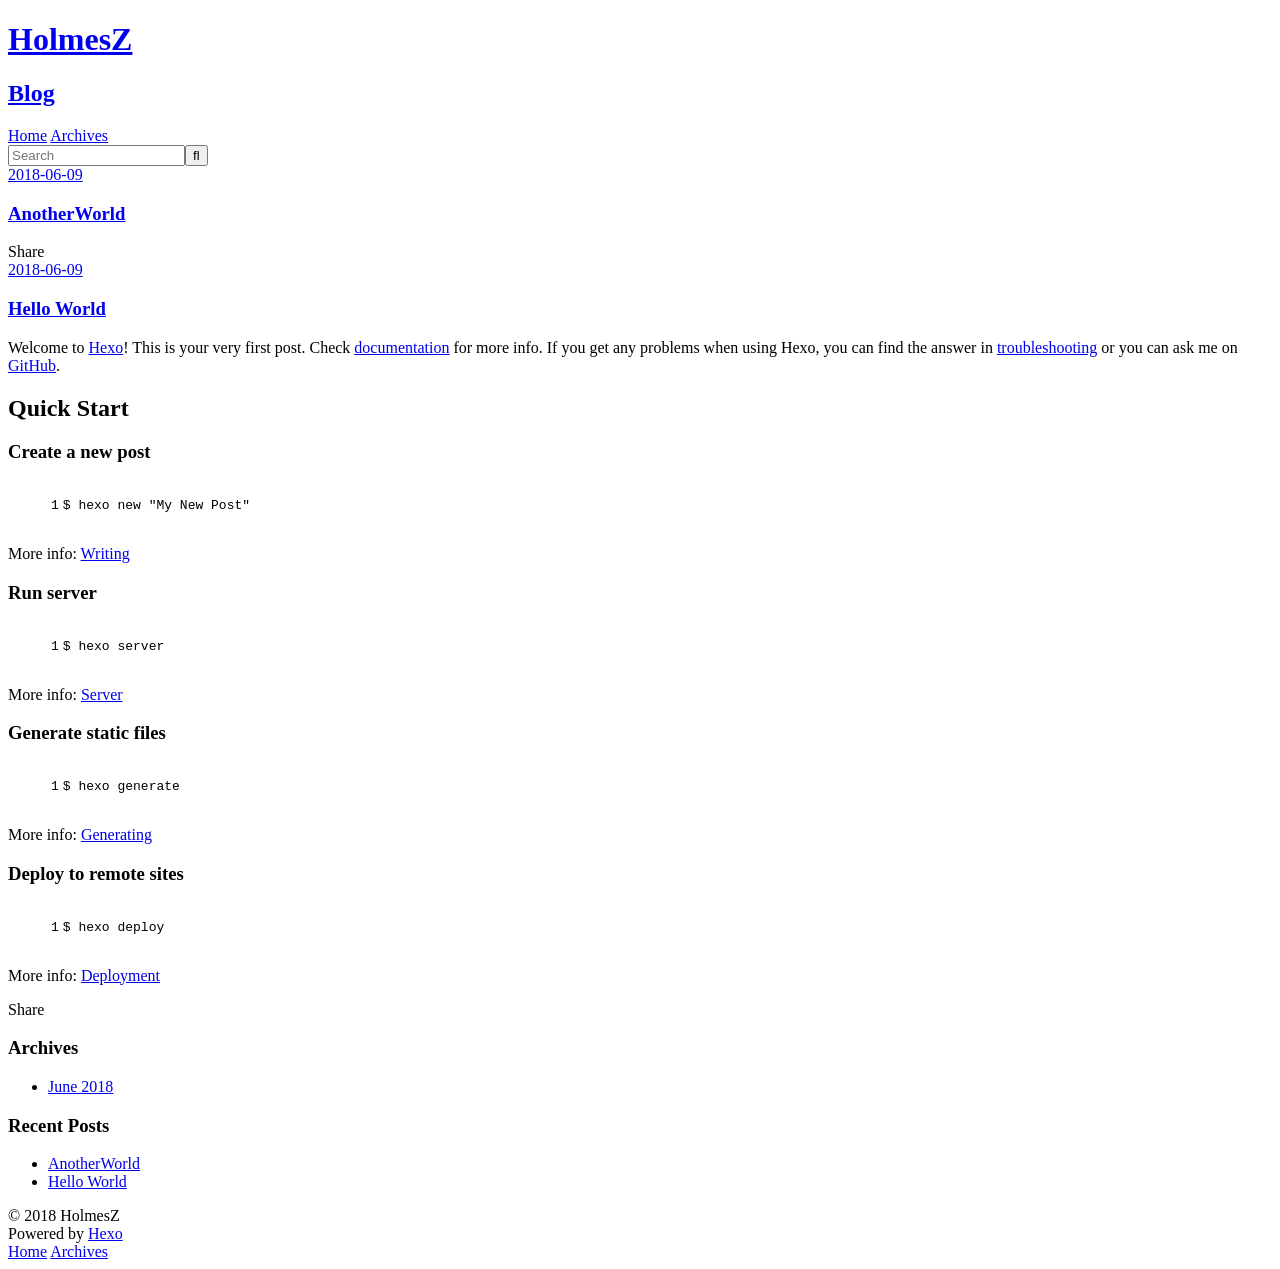
==== index.html @ ad9d9403 "Site updated: 2018-06-09 13:48:52" ====
<!DOCTYPE html>
<html>
<head>
  <meta charset="utf-8">
  

  
  <title>HolmesZ</title>
  <meta name="viewport" content="width=device-width, initial-scale=1, maximum-scale=1">
  <meta name="description" content="blog,computer,technology">
<meta property="og:type" content="website">
<meta property="og:title" content="HolmesZ">
<meta property="og:url" content="http://holmeszblog.com/index.html">
<meta property="og:site_name" content="HolmesZ">
<meta property="og:description" content="blog,computer,technology">
<meta property="og:locale" content="Asia/Shanghai">
<meta name="twitter:card" content="summary">
<meta name="twitter:title" content="HolmesZ">
<meta name="twitter:description" content="blog,computer,technology">
  
    <link rel="alternate" href="/atom.xml" title="HolmesZ" type="application/atom+xml">
  
  
    <link rel="icon" href="/favicon.png">
  
  
    <link href="//fonts.googleapis.com/css?family=Source+Code+Pro" rel="stylesheet" type="text/css">
  
  <link rel="stylesheet" href="/css/style.css">
</head>

<body>
  <div id="container">
    <div id="wrap">
      <header id="header">
  <div id="banner"></div>
  <div id="header-outer" class="outer">
    <div id="header-title" class="inner">
      <h1 id="logo-wrap">
        <a href="/" id="logo">HolmesZ</a>
      </h1>
      
        <h2 id="subtitle-wrap">
          <a href="/" id="subtitle">Blog</a>
        </h2>
      
    </div>
    <div id="header-inner" class="inner">
      <nav id="main-nav">
        <a id="main-nav-toggle" class="nav-icon"></a>
        
          <a class="main-nav-link" href="/">Home</a>
        
          <a class="main-nav-link" href="/archives">Archives</a>
        
      </nav>
      <nav id="sub-nav">
        
          <a id="nav-rss-link" class="nav-icon" href="/atom.xml" title="RSS Feed"></a>
        
        <a id="nav-search-btn" class="nav-icon" title="Search"></a>
      </nav>
      <div id="search-form-wrap">
        <form action="//google.com/search" method="get" accept-charset="UTF-8" class="search-form"><input type="search" name="q" class="search-form-input" placeholder="Search"><button type="submit" class="search-form-submit">&#xF002;</button><input type="hidden" name="sitesearch" value="http://holmeszblog.com"></form>
      </div>
    </div>
  </div>
</header>
      <div class="outer">
        <section id="main">
  
    <article id="post-AnotherWorld" class="article article-type-post" itemscope itemprop="blogPost">
  <div class="article-meta">
    <a href="/2018/06/09/AnotherWorld/" class="article-date">
  <time datetime="2018-06-09T04:50:26.000Z" itemprop="datePublished">2018-06-09</time>
</a>
    
  </div>
  <div class="article-inner">
    
    
      <header class="article-header">
        
  
    <h1 itemprop="name">
      <a class="article-title" href="/2018/06/09/AnotherWorld/">AnotherWorld</a>
    </h1>
  

      </header>
    
    <div class="article-entry" itemprop="articleBody">
      
        
      
    </div>
    <footer class="article-footer">
      <a data-url="http://holmeszblog.com/2018/06/09/AnotherWorld/" data-id="cji6zbl6a0000ru987nfhax3u" class="article-share-link">Share</a>
      
      
    </footer>
  </div>
  
</article>


  
    <article id="post-hello-world" class="article article-type-post" itemscope itemprop="blogPost">
  <div class="article-meta">
    <a href="/2018/06/09/hello-world/" class="article-date">
  <time datetime="2018-06-09T04:37:34.032Z" itemprop="datePublished">2018-06-09</time>
</a>
    
  </div>
  <div class="article-inner">
    
    
      <header class="article-header">
        
  
    <h1 itemprop="name">
      <a class="article-title" href="/2018/06/09/hello-world/">Hello World</a>
    </h1>
  

      </header>
    
    <div class="article-entry" itemprop="articleBody">
      
        <p>Welcome to <a href="https://hexo.io/" target="_blank" rel="noopener">Hexo</a>! This is your very first post. Check <a href="https://hexo.io/docs/" target="_blank" rel="noopener">documentation</a> for more info. If you get any problems when using Hexo, you can find the answer in <a href="https://hexo.io/docs/troubleshooting.html" target="_blank" rel="noopener">troubleshooting</a> or you can ask me on <a href="https://github.com/hexojs/hexo/issues" target="_blank" rel="noopener">GitHub</a>.</p>
<h2 id="Quick-Start"><a href="#Quick-Start" class="headerlink" title="Quick Start"></a>Quick Start</h2><h3 id="Create-a-new-post"><a href="#Create-a-new-post" class="headerlink" title="Create a new post"></a>Create a new post</h3><figure class="highlight bash"><table><tr><td class="gutter"><pre><span class="line">1</span><br></pre></td><td class="code"><pre><span class="line">$ hexo new <span class="string">"My New Post"</span></span><br></pre></td></tr></table></figure>
<p>More info: <a href="https://hexo.io/docs/writing.html" target="_blank" rel="noopener">Writing</a></p>
<h3 id="Run-server"><a href="#Run-server" class="headerlink" title="Run server"></a>Run server</h3><figure class="highlight bash"><table><tr><td class="gutter"><pre><span class="line">1</span><br></pre></td><td class="code"><pre><span class="line">$ hexo server</span><br></pre></td></tr></table></figure>
<p>More info: <a href="https://hexo.io/docs/server.html" target="_blank" rel="noopener">Server</a></p>
<h3 id="Generate-static-files"><a href="#Generate-static-files" class="headerlink" title="Generate static files"></a>Generate static files</h3><figure class="highlight bash"><table><tr><td class="gutter"><pre><span class="line">1</span><br></pre></td><td class="code"><pre><span class="line">$ hexo generate</span><br></pre></td></tr></table></figure>
<p>More info: <a href="https://hexo.io/docs/generating.html" target="_blank" rel="noopener">Generating</a></p>
<h3 id="Deploy-to-remote-sites"><a href="#Deploy-to-remote-sites" class="headerlink" title="Deploy to remote sites"></a>Deploy to remote sites</h3><figure class="highlight bash"><table><tr><td class="gutter"><pre><span class="line">1</span><br></pre></td><td class="code"><pre><span class="line">$ hexo deploy</span><br></pre></td></tr></table></figure>
<p>More info: <a href="https://hexo.io/docs/deployment.html" target="_blank" rel="noopener">Deployment</a></p>

      
    </div>
    <footer class="article-footer">
      <a data-url="http://holmeszblog.com/2018/06/09/hello-world/" data-id="cji6zbl6i0001ru98o4lrmder" class="article-share-link">Share</a>
      
      
    </footer>
  </div>
  
</article>


  


</section>
        
          <aside id="sidebar">
  
    

  
    

  
    
  
    
  <div class="widget-wrap">
    <h3 class="widget-title">Archives</h3>
    <div class="widget">
      <ul class="archive-list"><li class="archive-list-item"><a class="archive-list-link" href="/archives/2018/06/">June 2018</a></li></ul>
    </div>
  </div>


  
    
  <div class="widget-wrap">
    <h3 class="widget-title">Recent Posts</h3>
    <div class="widget">
      <ul>
        
          <li>
            <a href="/2018/06/09/AnotherWorld/">AnotherWorld</a>
          </li>
        
          <li>
            <a href="/2018/06/09/hello-world/">Hello World</a>
          </li>
        
      </ul>
    </div>
  </div>

  
</aside>
        
      </div>
      <footer id="footer">
  
  <div class="outer">
    <div id="footer-info" class="inner">
      &copy; 2018 HolmesZ<br>
      Powered by <a href="http://hexo.io/" target="_blank">Hexo</a>
    </div>
  </div>
</footer>
    </div>
    <nav id="mobile-nav">
  
    <a href="/" class="mobile-nav-link">Home</a>
  
    <a href="/archives" class="mobile-nav-link">Archives</a>
  
</nav>
    

<script src="//ajax.googleapis.com/ajax/libs/jquery/2.0.3/jquery.min.js"></script>


  <link rel="stylesheet" href="/fancybox/jquery.fancybox.css">
  <script src="/fancybox/jquery.fancybox.pack.js"></script>


<script src="/js/script.js"></script>



  </div>
</body>
</html>
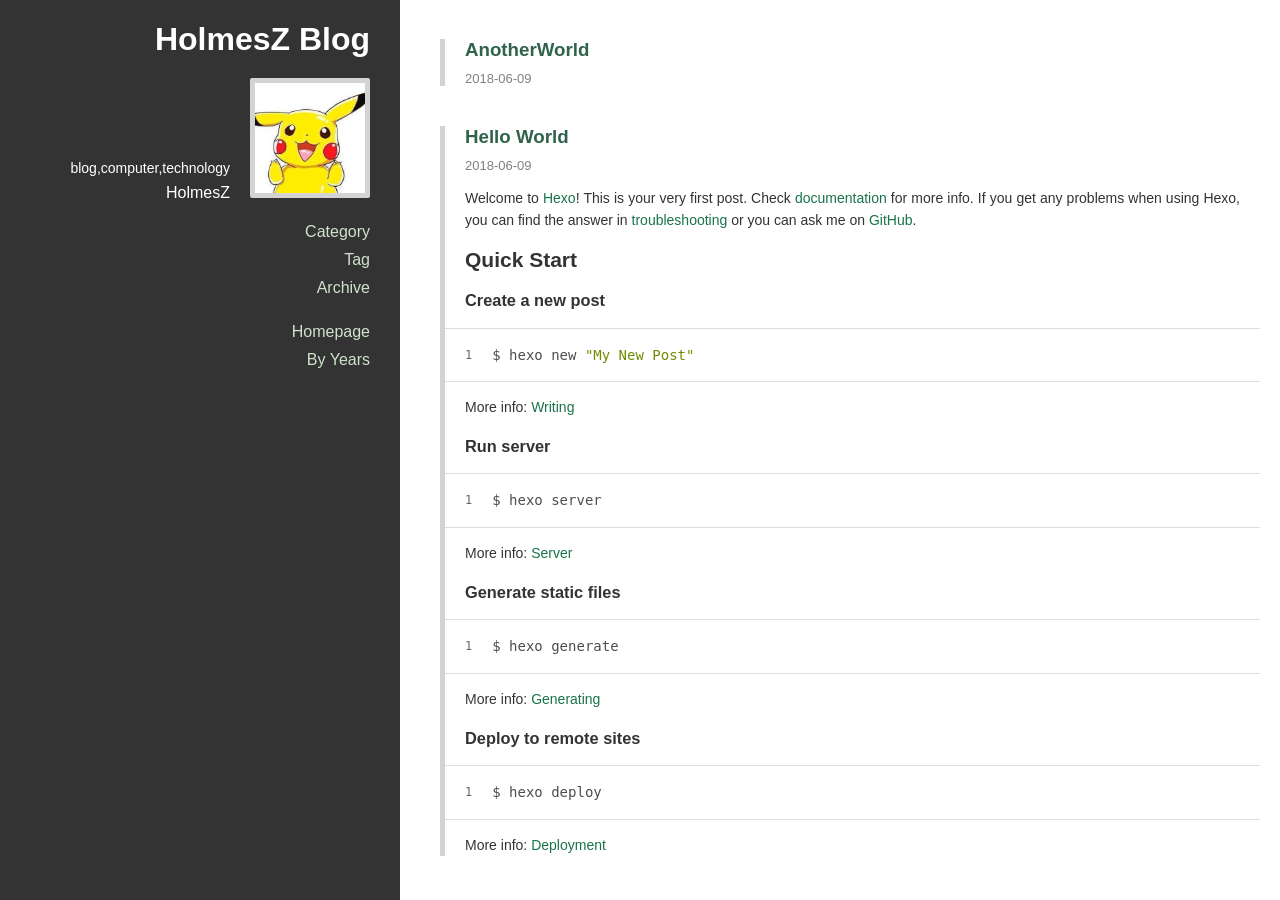
==== commit fe479525: "Site updated: 2018-06-13 00:06:04" ====
--- a/index.html
+++ b/index.html
@@ -2,132 +2,195 @@
 <html>
 <head>
   <meta charset="utf-8">
-  
-
-  
-  <title>HolmesZ</title>
-  <meta name="viewport" content="width=device-width, initial-scale=1, maximum-scale=1">
-  <meta name="description" content="blog,computer,technology">
+<meta name="viewport" content="width=device-width, initial-scale=1, maximum-scale=1">
+
+
+
+<title>
+  
+    HolmesZ Blog
+  
+</title>
+
+<meta name="description" content="blog,computer,technology">
 <meta property="og:type" content="website">
-<meta property="og:title" content="HolmesZ">
+<meta property="og:title" content="HolmesZ Blog">
 <meta property="og:url" content="http://holmeszblog.com/index.html">
-<meta property="og:site_name" content="HolmesZ">
+<meta property="og:site_name" content="HolmesZ Blog">
 <meta property="og:description" content="blog,computer,technology">
-<meta property="og:locale" content="Asia/Shanghai">
+<meta property="og:locale" content="zh">
 <meta name="twitter:card" content="summary">
-<meta name="twitter:title" content="HolmesZ">
+<meta name="twitter:title" content="HolmesZ Blog">
 <meta name="twitter:description" content="blog,computer,technology">
-  
-    <link rel="alternate" href="/atom.xml" title="HolmesZ" type="application/atom+xml">
-  
-  
-    <link rel="icon" href="/favicon.png">
-  
-  
-    <link href="//fonts.googleapis.com/css?family=Source+Code+Pro" rel="stylesheet" type="text/css">
-  
-  <link rel="stylesheet" href="/css/style.css">
+
+
+  <link rel="alternative" href="/atom.xml" title="HolmesZ Blog" type="application/atom+xml">
+
+
+
+  <link rel="icon" href="/favicon.png">
+
+
+<link rel="stylesheet" href="/perfect-scrollbar/css/perfect-scrollbar.min.css">
+<link rel="stylesheet" href="/styles/main.css">
+
+
+
+
+
+
 </head>
-
-<body>
-  <div id="container">
-    <div id="wrap">
-      <header id="header">
-  <div id="banner"></div>
-  <div id="header-outer" class="outer">
-    <div id="header-title" class="inner">
-      <h1 id="logo-wrap">
-        <a href="/" id="logo">HolmesZ</a>
-      </h1>
-      
-        <h2 id="subtitle-wrap">
-          <a href="/" id="subtitle">Blog</a>
-        </h2>
-      
-    </div>
-    <div id="header-inner" class="inner">
-      <nav id="main-nav">
-        <a id="main-nav-toggle" class="nav-icon"></a>
-        
-          <a class="main-nav-link" href="/">Home</a>
-        
-          <a class="main-nav-link" href="/archives">Archives</a>
-        
-      </nav>
-      <nav id="sub-nav">
-        
-          <a id="nav-rss-link" class="nav-icon" href="/atom.xml" title="RSS Feed"></a>
-        
-        <a id="nav-search-btn" class="nav-icon" title="Search"></a>
-      </nav>
-      <div id="search-form-wrap">
-        <form action="//google.com/search" method="get" accept-charset="UTF-8" class="search-form"><input type="search" name="q" class="search-form-input" placeholder="Search"><button type="submit" class="search-form-submit">&#xF002;</button><input type="hidden" name="sitesearch" value="http://holmeszblog.com"></form>
-      </div>
+<body
+  
+  >
+  <div class="mobile-header">
+  <button class="sidebar-toggle" type="button">
+    <span class="icon-bar"></span>
+    <span class="icon-bar"></span>
+    <span class="icon-bar"></span>
+  </button>
+  <a class="title" href="/">HolmesZ Blog</a>
+</div>
+
+  <div class="main-container">
+    <div class="sidebar">
+  <div class="header">
+    <h1 class="title"><a href="/">HolmesZ Blog</a></h1>
+    
+    <div class="info">
+      <div class="content">
+        
+          <div class="description">blog,computer,technology</div>
+        
+        
+          <div class="author">HolmesZ</div>
+        
+      </div>
+      
+        <div class="avatar">
+          
+            <a href="/about.html"><img src="/avatar/皮卡丘.jpg"></a>
+          
+        </div>
+      
     </div>
   </div>
-</header>
-      <div class="outer">
-        <section id="main">
-  
-    <article id="post-AnotherWorld" class="article article-type-post" itemscope itemprop="blogPost">
-  <div class="article-meta">
-    <a href="/2018/06/09/AnotherWorld/" class="article-date">
-  <time datetime="2018-06-09T04:50:26.000Z" itemprop="datePublished">2018-06-09</time>
-</a>
+  <div class="body">
+    
+      
+        <ul class="nav">
+          
+            
+              <li class="category-list-container">
+                <a href="javascript:;">Category</a>
+                
+              </li>
+            
+          
+            
+              <li class="tag-list-container">
+                <a href="javascript:;">Tag</a>
+                
+              </li>
+            
+          
+            
+              <li class="archive-list-container">
+                <a href="javascript:;">Archive</a>
+                <ul class="archive-list"><li class="archive-list-item"><a class="archive-list-link" href="/archives/2018/">2018</a><span class="archive-list-count">2</span></li></ul>
+              </li>
+            
+          
+        </ul>
+      
+        <ul class="nav">
+          
+            
+              <li>
+                <a href="/" title="Homepage">Homepage</a>
+              </li>
+            
+          
+            
+              <li>
+                <a href="/archives" title="By Years">By Years</a>
+              </li>
+            
+          
+        </ul>
+      
     
   </div>
-  <div class="article-inner">
-    
-    
-      <header class="article-header">
-        
-  
-    <h1 itemprop="name">
-      <a class="article-title" href="/2018/06/09/AnotherWorld/">AnotherWorld</a>
-    </h1>
-  
-
-      </header>
-    
-    <div class="article-entry" itemprop="articleBody">
-      
-        
-      
-    </div>
-    <footer class="article-footer">
-      <a data-url="http://holmeszblog.com/2018/06/09/AnotherWorld/" data-id="cji6zbl6a0000ru987nfhax3u" class="article-share-link">Share</a>
-      
-      
-    </footer>
-  </div>
-  
-</article>
-
-
-  
-    <article id="post-hello-world" class="article article-type-post" itemscope itemprop="blogPost">
-  <div class="article-meta">
-    <a href="/2018/06/09/hello-world/" class="article-date">
-  <time datetime="2018-06-09T04:37:34.032Z" itemprop="datePublished">2018-06-09</time>
+</div>
+
+    <div class="main-content">
+      
+        <div style="max-width: 1000px">
+      
+          
+
+  
+  
+    <div class="post-list">
+  
+
+    <div class="post-list-item article">
+      <h3 class="article-header">
+        <a href="/undefined/AnotherWorld/" >
+  AnotherWorld
 </a>
-    
-  </div>
-  <div class="article-inner">
-    
-    
-      <header class="article-header">
-        
-  
-    <h1 itemprop="name">
-      <a class="article-title" href="/2018/06/09/hello-world/">Hello World</a>
-    </h1>
-  
-
-      </header>
-    
-    <div class="article-entry" itemprop="articleBody">
-      
-        <p>Welcome to <a href="https://hexo.io/" target="_blank" rel="noopener">Hexo</a>! This is your very first post. Check <a href="https://hexo.io/docs/" target="_blank" rel="noopener">documentation</a> for more info. If you get any problems when using Hexo, you can find the answer in <a href="https://hexo.io/docs/troubleshooting.html" target="_blank" rel="noopener">troubleshooting</a> or you can ask me on <a href="https://github.com/hexojs/hexo/issues" target="_blank" rel="noopener">GitHub</a>.</p>
+
+      </h3>
+      
+
+      <div class="article-info">
+        <a href="/undefined/AnotherWorld/"><span class="article-date">
+  2018-06-09
+</span>
+</a>
+        
+
+        
+
+      </div>
+      <div class="article-entry">
+        
+          
+        
+      </div>
+    </div>
+
+  
+    </div>
+  
+
+  
+  
+    <div class="post-list">
+  
+
+    <div class="post-list-item article">
+      <h3 class="article-header">
+        <a href="/undefined/hello-world/" >
+  Hello World
+</a>
+
+      </h3>
+      
+
+      <div class="article-info">
+        <a href="/undefined/hello-world/"><span class="article-date">
+  2018-06-09
+</span>
+</a>
+        
+
+        
+
+      </div>
+      <div class="article-entry">
+        
+          <p>Welcome to <a href="https://hexo.io/" target="_blank" rel="noopener">Hexo</a>! This is your very first post. Check <a href="https://hexo.io/docs/" target="_blank" rel="noopener">documentation</a> for more info. If you get any problems when using Hexo, you can find the answer in <a href="https://hexo.io/docs/troubleshooting.html" target="_blank" rel="noopener">troubleshooting</a> or you can ask me on <a href="https://github.com/hexojs/hexo/issues" target="_blank" rel="noopener">GitHub</a>.</p>
 <h2 id="Quick-Start"><a href="#Quick-Start" class="headerlink" title="Quick Start"></a>Quick Start</h2><h3 id="Create-a-new-post"><a href="#Create-a-new-post" class="headerlink" title="Create a new post"></a>Create a new post</h3><figure class="highlight bash"><table><tr><td class="gutter"><pre><span class="line">1</span><br></pre></td><td class="code"><pre><span class="line">$ hexo new <span class="string">"My New Post"</span></span><br></pre></td></tr></table></figure>
 <p>More info: <a href="https://hexo.io/docs/writing.html" target="_blank" rel="noopener">Writing</a></p>
 <h3 id="Run-server"><a href="#Run-server" class="headerlink" title="Run server"></a>Run server</h3><figure class="highlight bash"><table><tr><td class="gutter"><pre><span class="line">1</span><br></pre></td><td class="code"><pre><span class="line">$ hexo server</span><br></pre></td></tr></table></figure>
@@ -137,95 +200,103 @@
 <h3 id="Deploy-to-remote-sites"><a href="#Deploy-to-remote-sites" class="headerlink" title="Deploy to remote sites"></a>Deploy to remote sites</h3><figure class="highlight bash"><table><tr><td class="gutter"><pre><span class="line">1</span><br></pre></td><td class="code"><pre><span class="line">$ hexo deploy</span><br></pre></td></tr></table></figure>
 <p>More info: <a href="https://hexo.io/docs/deployment.html" target="_blank" rel="noopener">Deployment</a></p>
 
-      
-    </div>
-    <footer class="article-footer">
-      <a data-url="http://holmeszblog.com/2018/06/09/hello-world/" data-id="cji6zbl6i0001ru98o4lrmder" class="article-share-link">Share</a>
-      
-      
-    </footer>
+        
+      </div>
+    </div>
+
+  
+    </div>
+  
+
+
+
+
+
+
+          <div class="main-footer">
+  
+    © 2018 HolmesZ Blog - Powered by <a href="http://hexo.io" target="_blank">Hexo</a> - Theme <a href="https://github.com/denjones/hexo-theme-chan" target="_blank">Chan</a>
+  
+</div>
+
+      
+        </div>
+      
+    </div>
   </div>
-  
-</article>
-
-
-  
-
-
-</section>
-        
-          <aside id="sidebar">
-  
-    
-
-  
-    
-
-  
-    
-  
-    
-  <div class="widget-wrap">
-    <h3 class="widget-title">Archives</h3>
-    <div class="widget">
-      <ul class="archive-list"><li class="archive-list-item"><a class="archive-list-link" href="/archives/2018/06/">June 2018</a></li></ul>
+  <script src="//apps.bdimg.com/libs/jquery/2.1.4/jquery.min.js"></script>
+
+  <link rel="stylesheet" href="/PhotoSwipe/photoswipe.css">
+  <link rel="stylesheet" href="/PhotoSwipe/default-skin/default-skin.css">
+
+  <!-- Root element of PhotoSwipe. Must have class pswp. -->
+  <div class="pswp" tabindex="-1" role="dialog" aria-hidden="true">
+
+    <!-- Background of PhotoSwipe.
+             It's a separate element as animating opacity is faster than rgba(). -->
+    <div class="pswp__bg"></div>
+
+    <!-- Slides wrapper with overflow:hidden. -->
+    <div class="pswp__scroll-wrap">
+
+      <!-- Container that holds slides.
+                PhotoSwipe keeps only 3 of them in the DOM to save memory.
+                Don't modify these 3 pswp__item elements, data is added later on. -->
+      <div class="pswp__container">
+        <div class="pswp__item"></div>
+        <div class="pswp__item"></div>
+        <div class="pswp__item"></div>
+      </div>
+
+      <!-- Default (PhotoSwipeUI_Default) interface on top of sliding area. Can be changed. -->
+      <div class="pswp__ui pswp__ui--hidden">
+
+        <div class="pswp__top-bar">
+
+          <!--  Controls are self-explanatory. Order can be changed. -->
+
+          <div class="pswp__counter"></div>
+
+          <button class="pswp__button pswp__button--close" title="Close (Esc)"></button>
+
+          <button class="pswp__button pswp__button--share" title="Share"></button>
+
+          <button class="pswp__button pswp__button--fs" title="Toggle fullscreen"></button>
+
+          <button class="pswp__button pswp__button--zoom" title="Zoom in/out"></button>
+
+          <!-- Preloader demo http://codepen.io/dimsemenov/pen/yyBWoR -->
+          <!-- element will get class pswp__preloader--active when preloader is running -->
+          <div class="pswp__preloader">
+            <div class="pswp__preloader__icn">
+              <div class="pswp__preloader__cut">
+                <div class="pswp__preloader__donut"></div>
+              </div>
+            </div>
+          </div>
+        </div>
+
+        <div class="pswp__share-modal pswp__share-modal--hidden pswp__single-tap">
+          <div class="pswp__share-tooltip"></div>
+        </div>
+
+        <button class="pswp__button pswp__button--arrow--left" title="Previous (arrow left)"></button>
+
+        <button class="pswp__button pswp__button--arrow--right" title="Next (arrow right)"></button>
+
+        <div class="pswp__caption">
+          <div class="pswp__caption__center"></div>
+        </div>
+      </div>
     </div>
   </div>
 
-
-  
-    
-  <div class="widget-wrap">
-    <h3 class="widget-title">Recent Posts</h3>
-    <div class="widget">
-      <ul>
-        
-          <li>
-            <a href="/2018/06/09/AnotherWorld/">AnotherWorld</a>
-          </li>
-        
-          <li>
-            <a href="/2018/06/09/hello-world/">Hello World</a>
-          </li>
-        
-      </ul>
-    </div>
-  </div>
-
-  
-</aside>
-        
-      </div>
-      <footer id="footer">
-  
-  <div class="outer">
-    <div id="footer-info" class="inner">
-      &copy; 2018 HolmesZ<br>
-      Powered by <a href="http://hexo.io/" target="_blank">Hexo</a>
-    </div>
-  </div>
-</footer>
-    </div>
-    <nav id="mobile-nav">
-  
-    <a href="/" class="mobile-nav-link">Home</a>
-  
-    <a href="/archives" class="mobile-nav-link">Archives</a>
-  
-</nav>
-    
-
-<script src="//ajax.googleapis.com/ajax/libs/jquery/2.0.3/jquery.min.js"></script>
-
-
-  <link rel="stylesheet" href="/fancybox/jquery.fancybox.css">
-  <script src="/fancybox/jquery.fancybox.pack.js"></script>
-
-
-<script src="/js/script.js"></script>
-
-
-
-  </div>
+  <script src="/PhotoSwipe/photoswipe.js"></script>
+  <script src="/PhotoSwipe/photoswipe-ui-default.js"></script>
+
+
+<script src="/perfect-scrollbar/js/min/perfect-scrollbar.min.js"></script>
+<script src="/scripts/main.js"></script>
+
 </body>
-</html>+</html>
--- a/PhotoSwipe/photoswipe.css
+++ b/PhotoSwipe/photoswipe.css
@@ -0,0 +1,177 @@
+/*! PhotoSwipe main CSS by Dmitry Semenov | photoswipe.com | MIT license */
+/*
+	Styles for basic PhotoSwipe functionality (sliding area, open/close transitions)
+*/
+/* pswp = photoswipe */
+.pswp {
+  display: none;
+  position: absolute;
+  width: 100%;
+  height: 100%;
+  left: 0;
+  top: 0;
+  overflow: hidden;
+  -ms-touch-action: none;
+  touch-action: none;
+  z-index: 1500;
+  -webkit-text-size-adjust: 100%;
+  /* create separate layer, to avoid paint on window.onscroll in webkit/blink */
+  -webkit-backface-visibility: hidden;
+  outline: none; }
+  .pswp * {
+    -webkit-box-sizing: border-box;
+            box-sizing: border-box; }
+  .pswp img {
+    max-width: none; }
+
+/* style is added when JS option showHideOpacity is set to true */
+.pswp--animate_opacity {
+  /* 0.001, because opacity:0 doesn't trigger Paint action, which causes lag at start of transition */
+  opacity: 0.001;
+  will-change: opacity;
+  /* for open/close transition */
+  -webkit-transition: opacity 333ms cubic-bezier(0.4, 0, 0.22, 1);
+          transition: opacity 333ms cubic-bezier(0.4, 0, 0.22, 1); }
+
+.pswp--open {
+  display: block; }
+
+.pswp--zoom-allowed .pswp__img {
+  /* autoprefixer: off */
+  cursor: -webkit-zoom-in;
+  cursor: -moz-zoom-in;
+  cursor: zoom-in; }
+
+.pswp--zoomed-in .pswp__img {
+  /* autoprefixer: off */
+  cursor: -webkit-grab;
+  cursor: -moz-grab;
+  cursor: grab; }
+
+.pswp--dragging .pswp__img {
+  /* autoprefixer: off */
+  cursor: -webkit-grabbing;
+  cursor: -moz-grabbing;
+  cursor: grabbing; }
+
+/*
+	Background is added as a separate element.
+	As animating opacity is much faster than animating rgba() background-color.
+*/
+.pswp__bg {
+  position: absolute;
+  left: 0;
+  top: 0;
+  width: 100%;
+  height: 100%;
+  background: #000;
+  opacity: 0;
+  -webkit-backface-visibility: hidden;
+  will-change: opacity; }
+
+.pswp__scroll-wrap {
+  position: absolute;
+  left: 0;
+  top: 0;
+  width: 100%;
+  height: 100%;
+  overflow: hidden; }
+
+.pswp__container,
+.pswp__zoom-wrap {
+  -ms-touch-action: none;
+  touch-action: none;
+  position: absolute;
+  left: 0;
+  right: 0;
+  top: 0;
+  bottom: 0; }
+
+/* Prevent selection and tap highlights */
+.pswp__container,
+.pswp__img {
+  -webkit-user-select: none;
+  -moz-user-select: none;
+  -ms-user-select: none;
+      user-select: none;
+  -webkit-tap-highlight-color: transparent;
+  -webkit-touch-callout: none; }
+
+.pswp__zoom-wrap {
+  position: absolute;
+  width: 100%;
+  -webkit-transform-origin: left top;
+  -ms-transform-origin: left top;
+  transform-origin: left top;
+  /* for open/close transition */
+  -webkit-transition: -webkit-transform 333ms cubic-bezier(0.4, 0, 0.22, 1);
+          transition: transform 333ms cubic-bezier(0.4, 0, 0.22, 1); }
+
+.pswp__bg {
+  will-change: opacity;
+  /* for open/close transition */
+  -webkit-transition: opacity 333ms cubic-bezier(0.4, 0, 0.22, 1);
+          transition: opacity 333ms cubic-bezier(0.4, 0, 0.22, 1); }
+
+.pswp--animated-in .pswp__bg,
+.pswp--animated-in .pswp__zoom-wrap {
+  -webkit-transition: none;
+  transition: none; }
+
+.pswp__container,
+.pswp__zoom-wrap {
+  -webkit-backface-visibility: hidden; }
+
+.pswp__item {
+  position: absolute;
+  left: 0;
+  right: 0;
+  top: 0;
+  bottom: 0;
+  overflow: hidden; }
+
+.pswp__img {
+  position: absolute;
+  width: auto;
+  height: auto;
+  top: 0;
+  left: 0; }
+
+/*
+	stretched thumbnail or div placeholder element (see below)
+	style is added to avoid flickering in webkit/blink when layers overlap
+*/
+.pswp__img--placeholder {
+  -webkit-backface-visibility: hidden; }
+
+/*
+	div element that matches size of large image
+	large image loads on top of it
+*/
+.pswp__img--placeholder--blank {
+  background: #222; }
+
+.pswp--ie .pswp__img {
+  width: 100% !important;
+  height: auto !important;
+  left: 0;
+  top: 0; }
+
+/*
+	Error message appears when image is not loaded
+	(JS option errorMsg controls markup)
+*/
+.pswp__error-msg {
+  position: absolute;
+  left: 0;
+  top: 50%;
+  width: 100%;
+  text-align: center;
+  font-size: 14px;
+  line-height: 16px;
+  margin-top: -8px;
+  color: #CCC; }
+
+.pswp__error-msg a {
+  color: #CCC;
+  text-decoration: underline; }
--- a/PhotoSwipe/default-skin/default-skin.css
+++ b/PhotoSwipe/default-skin/default-skin.css
@@ -0,0 +1,483 @@
+/*! PhotoSwipe Default UI CSS by Dmitry Semenov | photoswipe.com | MIT license */
+/*
+
+	Contents:
+
+	1. Buttons
+	2. Share modal and links
+	3. Index indicator ("1 of X" counter)
+	4. Caption
+	5. Loading indicator
+	6. Additional styles (root element, top bar, idle state, hidden state, etc.)
+
+*/
+/*
+	
+	1. Buttons
+
+ */
+/* <button> css reset */
+.pswp__button {
+  width: 44px;
+  height: 44px;
+  position: relative;
+  background: none;
+  cursor: pointer;
+  overflow: visible;
+  -webkit-appearance: none;
+  display: block;
+  border: 0;
+  padding: 0;
+  margin: 0;
+  float: right;
+  opacity: 0.75;
+  -webkit-transition: opacity 0.2s;
+          transition: opacity 0.2s;
+  -webkit-box-shadow: none;
+          box-shadow: none; }
+  .pswp__button:focus,
+  .pswp__button:hover {
+    opacity: 1; }
+  .pswp__button:active {
+    outline: none;
+    opacity: 0.9; }
+  .pswp__button::-moz-focus-inner {
+    padding: 0;
+    border: 0; }
+
+/* pswp__ui--over-close class it added when mouse is over element that should close gallery */
+.pswp__ui--over-close .pswp__button--close {
+  opacity: 1; }
+
+.pswp__button,
+.pswp__button--arrow--left:before,
+.pswp__button--arrow--right:before {
+  background: url(default-skin.png) 0 0 no-repeat;
+  background-size: 264px 88px;
+  width: 44px;
+  height: 44px; }
+
+@media (-webkit-min-device-pixel-ratio: 1.1), (-webkit-min-device-pixel-ratio: 1.09375), (min-resolution: 105dpi), (min-resolution: 1.1dppx) {
+  /* Serve SVG sprite if browser supports SVG and resolution is more than 105dpi */
+  .pswp--svg .pswp__button,
+  .pswp--svg .pswp__button--arrow--left:before,
+  .pswp--svg .pswp__button--arrow--right:before {
+    background-image: url(default-skin.svg); }
+  .pswp--svg .pswp__button--arrow--left,
+  .pswp--svg .pswp__button--arrow--right {
+    background: none; } }
+
+.pswp__button--close {
+  background-position: 0 -44px; }
+
+.pswp__button--share {
+  background-position: -44px -44px; }
+
+.pswp__button--fs {
+  display: none; }
+
+.pswp--supports-fs .pswp__button--fs {
+  display: block; }
+
+.pswp--fs .pswp__button--fs {
+  background-position: -44px 0; }
+
+.pswp__button--zoom {
+  display: none;
+  background-position: -88px 0; }
+
+.pswp--zoom-allowed .pswp__button--zoom {
+  display: block; }
+
+.pswp--zoomed-in .pswp__button--zoom {
+  background-position: -132px 0; }
+
+/* no arrows on touch screens */
+.pswp--touch .pswp__button--arrow--left,
+.pswp--touch .pswp__button--arrow--right {
+  visibility: hidden; }
+
+/*
+	Arrow buttons hit area
+	(icon is added to :before pseudo-element)
+*/
+.pswp__button--arrow--left,
+.pswp__button--arrow--right {
+  background: none;
+  top: 50%;
+  margin-top: -50px;
+  width: 70px;
+  height: 100px;
+  position: absolute; }
+
+.pswp__button--arrow--left {
+  left: 0; }
+
+.pswp__button--arrow--right {
+  right: 0; }
+
+.pswp__button--arrow--left:before,
+.pswp__button--arrow--right:before {
+  content: '';
+  top: 35px;
+  background-color: rgba(0, 0, 0, 0.3);
+  height: 30px;
+  width: 32px;
+  position: absolute; }
+
+.pswp__button--arrow--left:before {
+  left: 6px;
+  background-position: -138px -44px; }
+
+.pswp__button--arrow--right:before {
+  right: 6px;
+  background-position: -94px -44px; }
+
+/*
+
+	2. Share modal/popup and links
+
+ */
+.pswp__counter,
+.pswp__share-modal {
+  -webkit-user-select: none;
+  -moz-user-select: none;
+  -ms-user-select: none;
+      user-select: none; }
+
+.pswp__share-modal {
+  display: block;
+  background: rgba(0, 0, 0, 0.5);
+  width: 100%;
+  height: 100%;
+  top: 0;
+  left: 0;
+  padding: 10px;
+  position: absolute;
+  z-index: 1600;
+  opacity: 0;
+  -webkit-transition: opacity 0.25s ease-out;
+          transition: opacity 0.25s ease-out;
+  -webkit-backface-visibility: hidden;
+  will-change: opacity; }
+
+.pswp__share-modal--hidden {
+  display: none; }
+
+.pswp__share-tooltip {
+  z-index: 1620;
+  position: absolute;
+  background: #FFF;
+  top: 56px;
+  border-radius: 2px;
+  display: block;
+  width: auto;
+  right: 44px;
+  -webkit-box-shadow: 0 2px 5px rgba(0, 0, 0, 0.25);
+          box-shadow: 0 2px 5px rgba(0, 0, 0, 0.25);
+  -webkit-transform: translateY(6px);
+      -ms-transform: translateY(6px);
+          transform: translateY(6px);
+  -webkit-transition: -webkit-transform 0.25s;
+          transition: transform 0.25s;
+  -webkit-backface-visibility: hidden;
+  will-change: transform; }
+  .pswp__share-tooltip a {
+    display: block;
+    padding: 8px 12px;
+    color: #000;
+    text-decoration: none;
+    font-size: 14px;
+    line-height: 18px; }
+    .pswp__share-tooltip a:hover {
+      text-decoration: none;
+      color: #000; }
+    .pswp__share-tooltip a:first-child {
+      /* round corners on the first/last list item */
+      border-radius: 2px 2px 0 0; }
+    .pswp__share-tooltip a:last-child {
+      border-radius: 0 0 2px 2px; }
+
+.pswp__share-modal--fade-in {
+  opacity: 1; }
+  .pswp__share-modal--fade-in .pswp__share-tooltip {
+    -webkit-transform: translateY(0);
+        -ms-transform: translateY(0);
+            transform: translateY(0); }
+
+/* increase size of share links on touch devices */
+.pswp--touch .pswp__share-tooltip a {
+  padding: 16px 12px; }
+
+a.pswp__share--facebook:before {
+  content: '';
+  display: block;
+  width: 0;
+  height: 0;
+  position: absolute;
+  top: -12px;
+  right: 15px;
+  border: 6px solid transparent;
+  border-bottom-color: #FFF;
+  -webkit-pointer-events: none;
+  -moz-pointer-events: none;
+  pointer-events: none; }
+
+a.pswp__share--facebook:hover {
+  background: #3E5C9A;
+  color: #FFF; }
+  a.pswp__share--facebook:hover:before {
+    border-bottom-color: #3E5C9A; }
+
+a.pswp__share--twitter:hover {
+  background: #55ACEE;
+  color: #FFF; }
+
+a.pswp__share--pinterest:hover {
+  background: #CCC;
+  color: #CE272D; }
+
+a.pswp__share--download:hover {
+  background: #DDD; }
+
+/*
+
+	3. Index indicator ("1 of X" counter)
+
+ */
+.pswp__counter {
+  position: absolute;
+  left: 0;
+  top: 0;
+  height: 44px;
+  font-size: 13px;
+  line-height: 44px;
+  color: #FFF;
+  opacity: 0.75;
+  padding: 0 10px; }
+
+/*
+	
+	4. Caption
+
+ */
+.pswp__caption {
+  position: absolute;
+  left: 0;
+  bottom: 0;
+  width: 100%;
+  min-height: 44px; }
+  .pswp__caption small {
+    font-size: 11px;
+    color: #BBB; }
+
+.pswp__caption__center {
+  text-align: left;
+  max-width: 420px;
+  margin: 0 auto;
+  font-size: 13px;
+  padding: 10px;
+  line-height: 20px;
+  color: #CCC; }
+
+.pswp__caption--empty {
+  display: none; }
+
+/* Fake caption element, used to calculate height of next/prev image */
+.pswp__caption--fake {
+  visibility: hidden; }
+
+/*
+
+	5. Loading indicator (preloader)
+
+	You can play with it here - http://codepen.io/dimsemenov/pen/yyBWoR
+
+ */
+.pswp__preloader {
+  width: 44px;
+  height: 44px;
+  position: absolute;
+  top: 0;
+  left: 50%;
+  margin-left: -22px;
+  opacity: 0;
+  -webkit-transition: opacity 0.25s ease-out;
+          transition: opacity 0.25s ease-out;
+  will-change: opacity;
+  direction: ltr; }
+
+.pswp__preloader__icn {
+  width: 20px;
+  height: 20px;
+  margin: 12px; }
+
+.pswp__preloader--active {
+  opacity: 1; }
+  .pswp__preloader--active .pswp__preloader__icn {
+    /* We use .gif in browsers that don't support CSS animation */
+    background: url(preloader.gif) 0 0 no-repeat; }
+
+.pswp--css_animation .pswp__preloader--active {
+  opacity: 1; }
+  .pswp--css_animation .pswp__preloader--active .pswp__preloader__icn {
+    -webkit-animation: clockwise 500ms linear infinite;
+            animation: clockwise 500ms linear infinite; }
+  .pswp--css_animation .pswp__preloader--active .pswp__preloader__donut {
+    -webkit-animation: donut-rotate 1000ms cubic-bezier(0.4, 0, 0.22, 1) infinite;
+            animation: donut-rotate 1000ms cubic-bezier(0.4, 0, 0.22, 1) infinite; }
+
+.pswp--css_animation .pswp__preloader__icn {
+  background: none;
+  opacity: 0.75;
+  width: 14px;
+  height: 14px;
+  position: absolute;
+  left: 15px;
+  top: 15px;
+  margin: 0; }
+
+.pswp--css_animation .pswp__preloader__cut {
+  /* 
+			The idea of animating inner circle is based on Polymer ("material") loading indicator 
+			 by Keanu Lee https://blog.keanulee.com/2014/10/20/the-tale-of-three-spinners.html
+		*/
+  position: relative;
+  width: 7px;
+  height: 14px;
+  overflow: hidden; }
+
+.pswp--css_animation .pswp__preloader__donut {
+  -webkit-box-sizing: border-box;
+          box-sizing: border-box;
+  width: 14px;
+  height: 14px;
+  border: 2px solid #FFF;
+  border-radius: 50%;
+  border-left-color: transparent;
+  border-bottom-color: transparent;
+  position: absolute;
+  top: 0;
+  left: 0;
+  background: none;
+  margin: 0; }
+
+@media screen and (max-width: 1024px) {
+  .pswp__preloader {
+    position: relative;
+    left: auto;
+    top: auto;
+    margin: 0;
+    float: right; } }
+
+@-webkit-keyframes clockwise {
+  0% {
+    -webkit-transform: rotate(0deg);
+            transform: rotate(0deg); }
+  100% {
+    -webkit-transform: rotate(360deg);
+            transform: rotate(360deg); } }
+
+@keyframes clockwise {
+  0% {
+    -webkit-transform: rotate(0deg);
+            transform: rotate(0deg); }
+  100% {
+    -webkit-transform: rotate(360deg);
+            transform: rotate(360deg); } }
+
+@-webkit-keyframes donut-rotate {
+  0% {
+    -webkit-transform: rotate(0);
+            transform: rotate(0); }
+  50% {
+    -webkit-transform: rotate(-140deg);
+            transform: rotate(-140deg); }
+  100% {
+    -webkit-transform: rotate(0);
+            transform: rotate(0); } }
+
+@keyframes donut-rotate {
+  0% {
+    -webkit-transform: rotate(0);
+            transform: rotate(0); }
+  50% {
+    -webkit-transform: rotate(-140deg);
+            transform: rotate(-140deg); }
+  100% {
+    -webkit-transform: rotate(0);
+            transform: rotate(0); } }
+
+/*
+	
+	6. Additional styles
+
+ */
+/* root element of UI */
+.pswp__ui {
+  -webkit-font-smoothing: auto;
+  visibility: visible;
+  opacity: 1;
+  z-index: 1550; }
+
+/* top black bar with buttons and "1 of X" indicator */
+.pswp__top-bar {
+  position: absolute;
+  left: 0;
+  top: 0;
+  height: 44px;
+  width: 100%; }
+
+.pswp__caption,
+.pswp__top-bar,
+.pswp--has_mouse .pswp__button--arrow--left,
+.pswp--has_mouse .pswp__button--arrow--right {
+  -webkit-backface-visibility: hidden;
+  will-change: opacity;
+  -webkit-transition: opacity 333ms cubic-bezier(0.4, 0, 0.22, 1);
+          transition: opacity 333ms cubic-bezier(0.4, 0, 0.22, 1); }
+
+/* pswp--has_mouse class is added only when two subsequent mousemove events occur */
+.pswp--has_mouse .pswp__button--arrow--left,
+.pswp--has_mouse .pswp__button--arrow--right {
+  visibility: visible; }
+
+.pswp__top-bar,
+.pswp__caption {
+  background-color: rgba(0, 0, 0, 0.5); }
+
+/* pswp__ui--fit class is added when main image "fits" between top bar and bottom bar (caption) */
+.pswp__ui--fit .pswp__top-bar,
+.pswp__ui--fit .pswp__caption {
+  background-color: rgba(0, 0, 0, 0.3); }
+
+/* pswp__ui--idle class is added when mouse isn't moving for several seconds (JS option timeToIdle) */
+.pswp__ui--idle .pswp__top-bar {
+  opacity: 0; }
+
+.pswp__ui--idle .pswp__button--arrow--left,
+.pswp__ui--idle .pswp__button--arrow--right {
+  opacity: 0; }
+
+/*
+	pswp__ui--hidden class is added when controls are hidden
+	e.g. when user taps to toggle visibility of controls
+*/
+.pswp__ui--hidden .pswp__top-bar,
+.pswp__ui--hidden .pswp__caption,
+.pswp__ui--hidden .pswp__button--arrow--left,
+.pswp__ui--hidden .pswp__button--arrow--right {
+  /* Force paint & create composition layer for controls. */
+  opacity: 0.001; }
+
+/* pswp__ui--one-slide class is added when there is just one item in gallery */
+.pswp__ui--one-slide .pswp__button--arrow--left,
+.pswp__ui--one-slide .pswp__button--arrow--right,
+.pswp__ui--one-slide .pswp__counter {
+  display: none; }
+
+.pswp__element--disabled {
+  display: none !important; }
+
+.pswp--minimal--dark .pswp__top-bar {
+  background: none; }
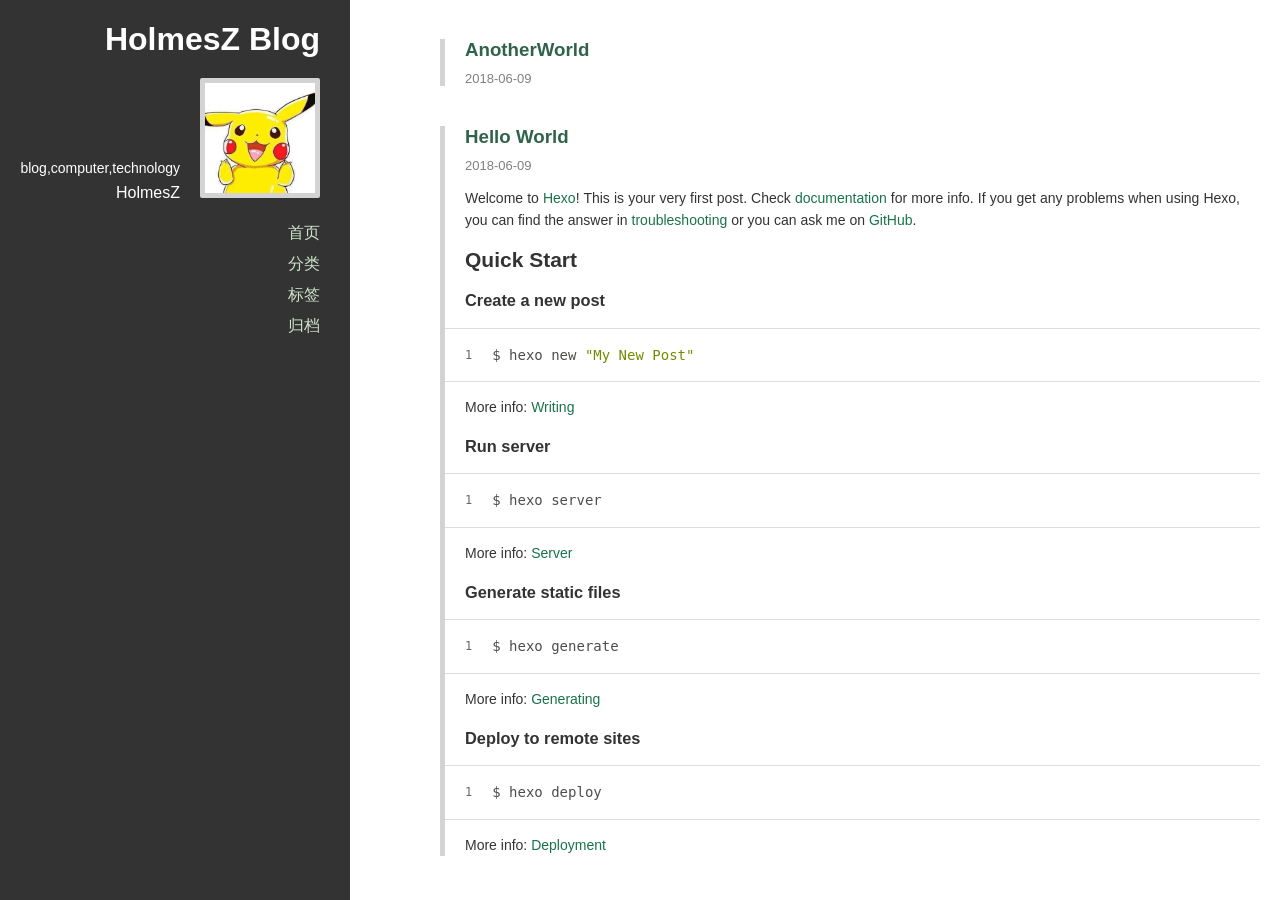
==== commit e57b7f8a: "Site updated: 2018-06-13 09:11:46" ====
--- a/index.html
+++ b/index.html
@@ -18,7 +18,7 @@
 <meta property="og:url" content="http://holmeszblog.com/index.html">
 <meta property="og:site_name" content="HolmesZ Blog">
 <meta property="og:description" content="blog,computer,technology">
-<meta property="og:locale" content="zh">
+<meta property="og:locale" content="zh-CN">
 <meta name="twitter:card" content="summary">
 <meta name="twitter:title" content="HolmesZ Blog">
 <meta name="twitter:description" content="blog,computer,technology">
@@ -81,39 +81,29 @@
         <ul class="nav">
           
             
+              <li>
+                <a href="/" title="首页">首页</a>
+              </li>
+            
+          
+            
               <li class="category-list-container">
-                <a href="javascript:;">Category</a>
+                <a href="javascript:;">分类</a>
                 
               </li>
             
           
             
               <li class="tag-list-container">
-                <a href="javascript:;">Tag</a>
+                <a href="javascript:;">标签</a>
                 
               </li>
             
           
             
               <li class="archive-list-container">
-                <a href="javascript:;">Archive</a>
+                <a href="javascript:;">归档</a>
                 <ul class="archive-list"><li class="archive-list-item"><a class="archive-list-link" href="/archives/2018/">2018</a><span class="archive-list-count">2</span></li></ul>
-              </li>
-            
-          
-        </ul>
-      
-        <ul class="nav">
-          
-            
-              <li>
-                <a href="/" title="Homepage">Homepage</a>
-              </li>
-            
-          
-            
-              <li>
-                <a href="/archives" title="By Years">By Years</a>
               </li>
             
           
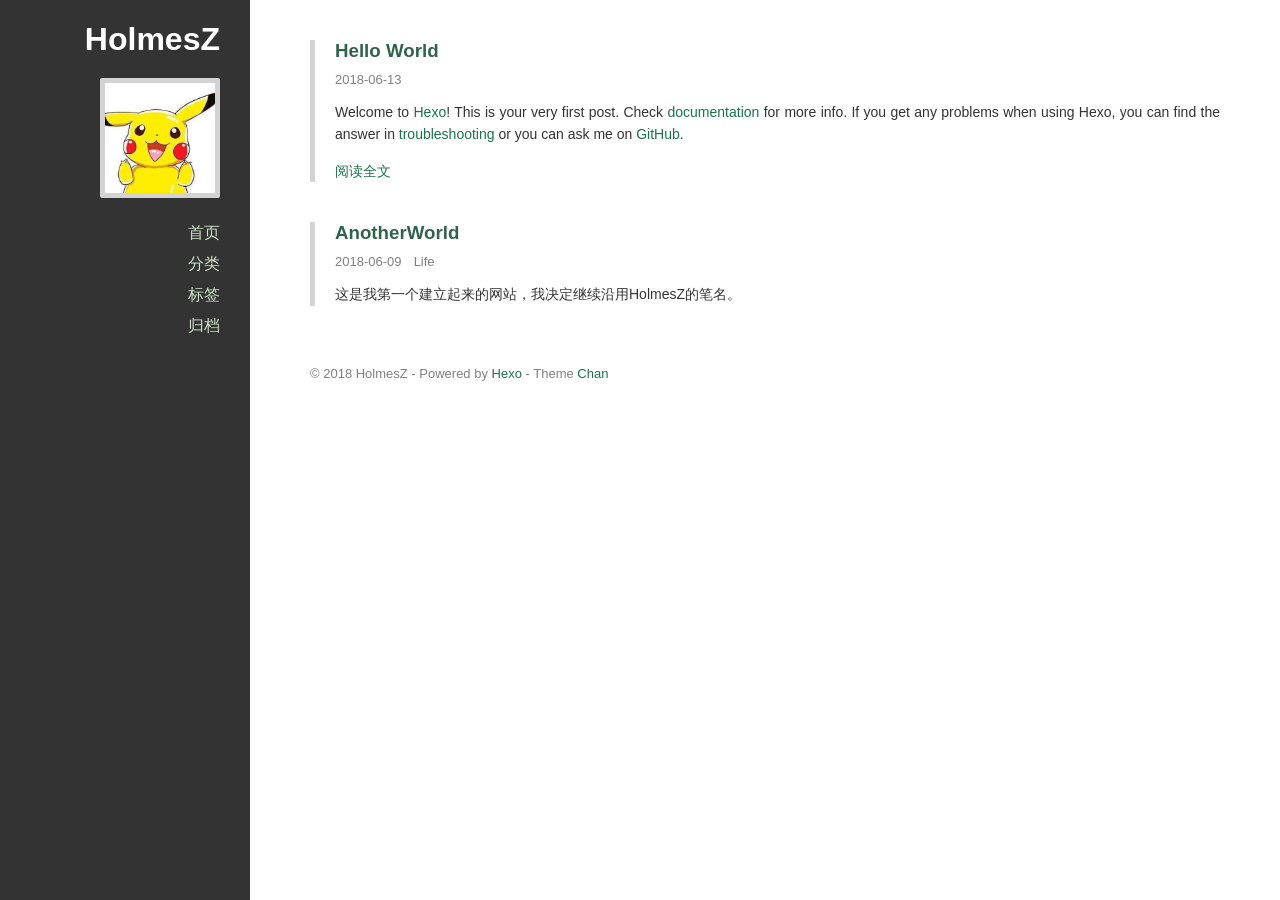
==== commit dabf92b2: "Site updated: 2018-06-13 12:55:52" ====
--- a/index.html
+++ b/index.html
@@ -8,23 +8,20 @@
 
 <title>
   
-    HolmesZ Blog
+    HolmesZ
   
 </title>
 
-<meta name="description" content="blog,computer,technology">
 <meta property="og:type" content="website">
-<meta property="og:title" content="HolmesZ Blog">
+<meta property="og:title" content="HolmesZ">
 <meta property="og:url" content="http://holmeszblog.com/index.html">
-<meta property="og:site_name" content="HolmesZ Blog">
-<meta property="og:description" content="blog,computer,technology">
+<meta property="og:site_name" content="HolmesZ">
 <meta property="og:locale" content="zh-CN">
 <meta name="twitter:card" content="summary">
-<meta name="twitter:title" content="HolmesZ Blog">
-<meta name="twitter:description" content="blog,computer,technology">
-
-
-  <link rel="alternative" href="/atom.xml" title="HolmesZ Blog" type="application/atom+xml">
+<meta name="twitter:title" content="HolmesZ">
+
+
+  <link rel="alternative" href="/atom.xml" title="HolmesZ" type="application/atom+xml">
 
 
 
@@ -49,23 +46,21 @@
     <span class="icon-bar"></span>
     <span class="icon-bar"></span>
   </button>
-  <a class="title" href="/">HolmesZ Blog</a>
+  <a class="title" href="/">HolmesZ</a>
 </div>
 
   <div class="main-container">
     <div class="sidebar">
   <div class="header">
-    <h1 class="title"><a href="/">HolmesZ Blog</a></h1>
+    <h1 class="title"><a href="/">HolmesZ</a></h1>
     
     <div class="info">
+    <!--
       <div class="content">
         
-          <div class="description">blog,computer,technology</div>
-        
-        
-          <div class="author">HolmesZ</div>
-        
-      </div>
+        
+      </div>
+      -->
       
         <div class="avatar">
           
@@ -96,7 +91,7 @@
             
               <li class="tag-list-container">
                 <a href="javascript:;">标签</a>
-                
+                <ul class="tag-list"><li class="tag-list-item"><a class="tag-list-link" href="/tags/Life/">Life</a><span class="tag-list-count">1</span></li></ul>
               </li>
             
           
@@ -118,6 +113,46 @@
         <div style="max-width: 1000px">
       
           
+
+  
+  
+    <div class="post-list">
+  
+
+    <div class="post-list-item article">
+      <h3 class="article-header">
+        <a href="/undefined/hello-world/" >
+  Hello World
+</a>
+
+      </h3>
+      
+
+      <div class="article-info">
+        <a href="/undefined/hello-world/"><span class="article-date">
+  2018-06-13
+</span>
+</a>
+        
+
+        
+
+      </div>
+      <div class="article-entry">
+        
+          <p>Welcome to <a href="https://hexo.io/" target="_blank" rel="noopener">Hexo</a>! This is your very first post. Check <a href="https://hexo.io/docs/" target="_blank" rel="noopener">documentation</a> for more info. If you get any problems when using Hexo, you can find the answer in <a href="https://hexo.io/docs/troubleshooting.html" target="_blank" rel="noopener">troubleshooting</a> or you can ask me on <a href="https://github.com/hexojs/hexo/issues" target="_blank" rel="noopener">GitHub</a>.<br>
+          <p>
+            <a href="/undefined/hello-world/">
+              阅读全文
+            </a>
+          </p>
+        
+      </div>
+    </div>
+
+  
+    </div>
+  
 
   
   
@@ -141,54 +176,15 @@
         
 
         
+	<span class="article-tag tagcloud">
+		<ul class="article-tag-list"><li class="article-tag-list-item"><a class="article-tag-list-link" href="/tags/Life/">Life</a></li></ul>
+	</span>
+
 
       </div>
       <div class="article-entry">
         
-          
-        
-      </div>
-    </div>
-
-  
-    </div>
-  
-
-  
-  
-    <div class="post-list">
-  
-
-    <div class="post-list-item article">
-      <h3 class="article-header">
-        <a href="/undefined/hello-world/" >
-  Hello World
-</a>
-
-      </h3>
-      
-
-      <div class="article-info">
-        <a href="/undefined/hello-world/"><span class="article-date">
-  2018-06-09
-</span>
-</a>
-        
-
-        
-
-      </div>
-      <div class="article-entry">
-        
-          <p>Welcome to <a href="https://hexo.io/" target="_blank" rel="noopener">Hexo</a>! This is your very first post. Check <a href="https://hexo.io/docs/" target="_blank" rel="noopener">documentation</a> for more info. If you get any problems when using Hexo, you can find the answer in <a href="https://hexo.io/docs/troubleshooting.html" target="_blank" rel="noopener">troubleshooting</a> or you can ask me on <a href="https://github.com/hexojs/hexo/issues" target="_blank" rel="noopener">GitHub</a>.</p>
-<h2 id="Quick-Start"><a href="#Quick-Start" class="headerlink" title="Quick Start"></a>Quick Start</h2><h3 id="Create-a-new-post"><a href="#Create-a-new-post" class="headerlink" title="Create a new post"></a>Create a new post</h3><figure class="highlight bash"><table><tr><td class="gutter"><pre><span class="line">1</span><br></pre></td><td class="code"><pre><span class="line">$ hexo new <span class="string">"My New Post"</span></span><br></pre></td></tr></table></figure>
-<p>More info: <a href="https://hexo.io/docs/writing.html" target="_blank" rel="noopener">Writing</a></p>
-<h3 id="Run-server"><a href="#Run-server" class="headerlink" title="Run server"></a>Run server</h3><figure class="highlight bash"><table><tr><td class="gutter"><pre><span class="line">1</span><br></pre></td><td class="code"><pre><span class="line">$ hexo server</span><br></pre></td></tr></table></figure>
-<p>More info: <a href="https://hexo.io/docs/server.html" target="_blank" rel="noopener">Server</a></p>
-<h3 id="Generate-static-files"><a href="#Generate-static-files" class="headerlink" title="Generate static files"></a>Generate static files</h3><figure class="highlight bash"><table><tr><td class="gutter"><pre><span class="line">1</span><br></pre></td><td class="code"><pre><span class="line">$ hexo generate</span><br></pre></td></tr></table></figure>
-<p>More info: <a href="https://hexo.io/docs/generating.html" target="_blank" rel="noopener">Generating</a></p>
-<h3 id="Deploy-to-remote-sites"><a href="#Deploy-to-remote-sites" class="headerlink" title="Deploy to remote sites"></a>Deploy to remote sites</h3><figure class="highlight bash"><table><tr><td class="gutter"><pre><span class="line">1</span><br></pre></td><td class="code"><pre><span class="line">$ hexo deploy</span><br></pre></td></tr></table></figure>
-<p>More info: <a href="https://hexo.io/docs/deployment.html" target="_blank" rel="noopener">Deployment</a></p>
+          <p>这是我第一个建立起来的网站，我决定继续沿用HolmesZ的笔名。</p>
 
         
       </div>
@@ -205,7 +201,7 @@
 
           <div class="main-footer">
   
-    © 2018 HolmesZ Blog - Powered by <a href="http://hexo.io" target="_blank">Hexo</a> - Theme <a href="https://github.com/denjones/hexo-theme-chan" target="_blank">Chan</a>
+    © 2018 HolmesZ - Powered by <a href="http://hexo.io" target="_blank">Hexo</a> - Theme <a href="https://github.com/denjones/hexo-theme-chan" target="_blank">Chan</a>
   
 </div>
 
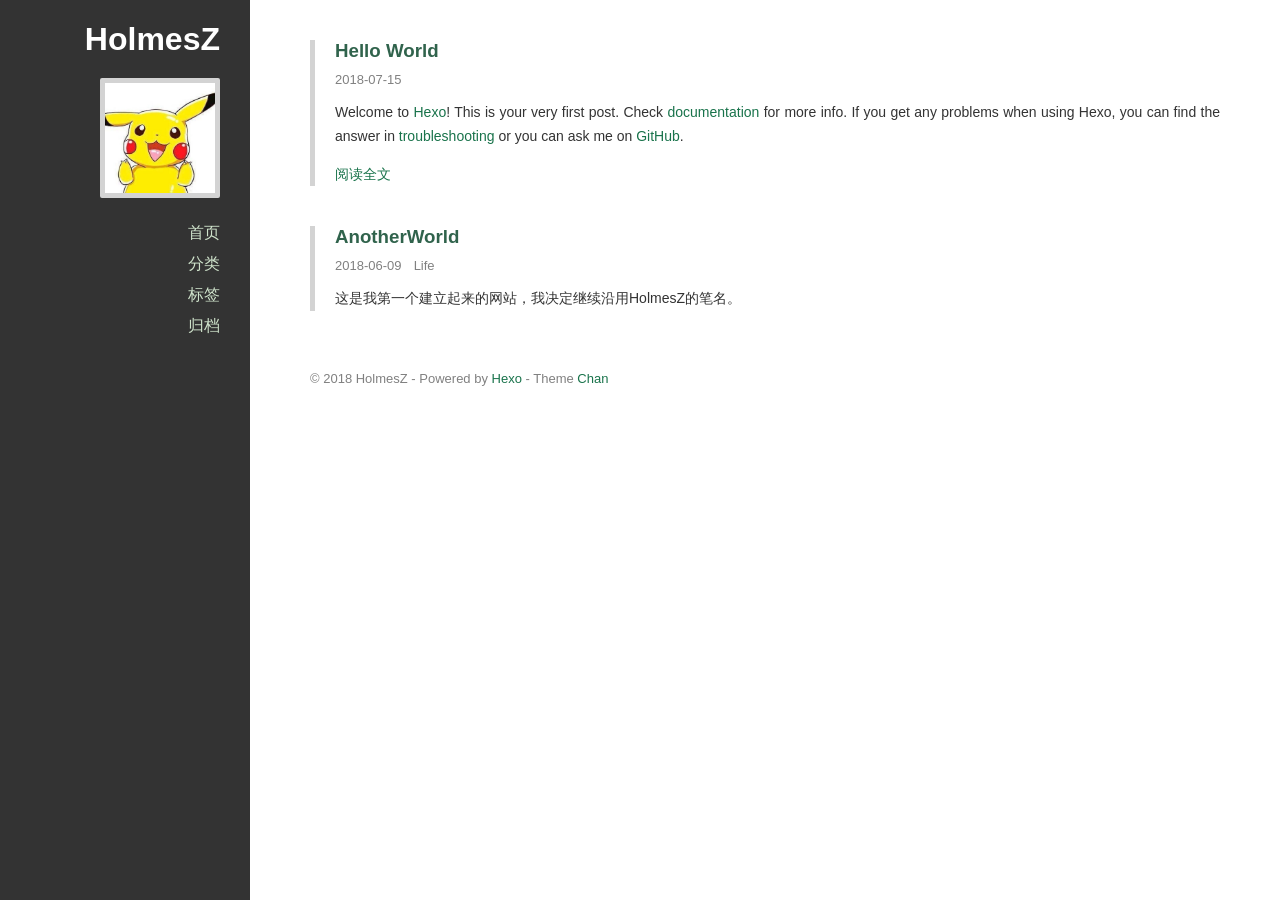
==== commit 5cc53984: "Site updated: 2018-07-17 10:02:25" ====
--- a/index.html
+++ b/index.html
@@ -130,7 +130,7 @@
 
       <div class="article-info">
         <a href="/undefined/hello-world/"><span class="article-date">
-  2018-06-13
+  2018-07-15
 </span>
 </a>
         
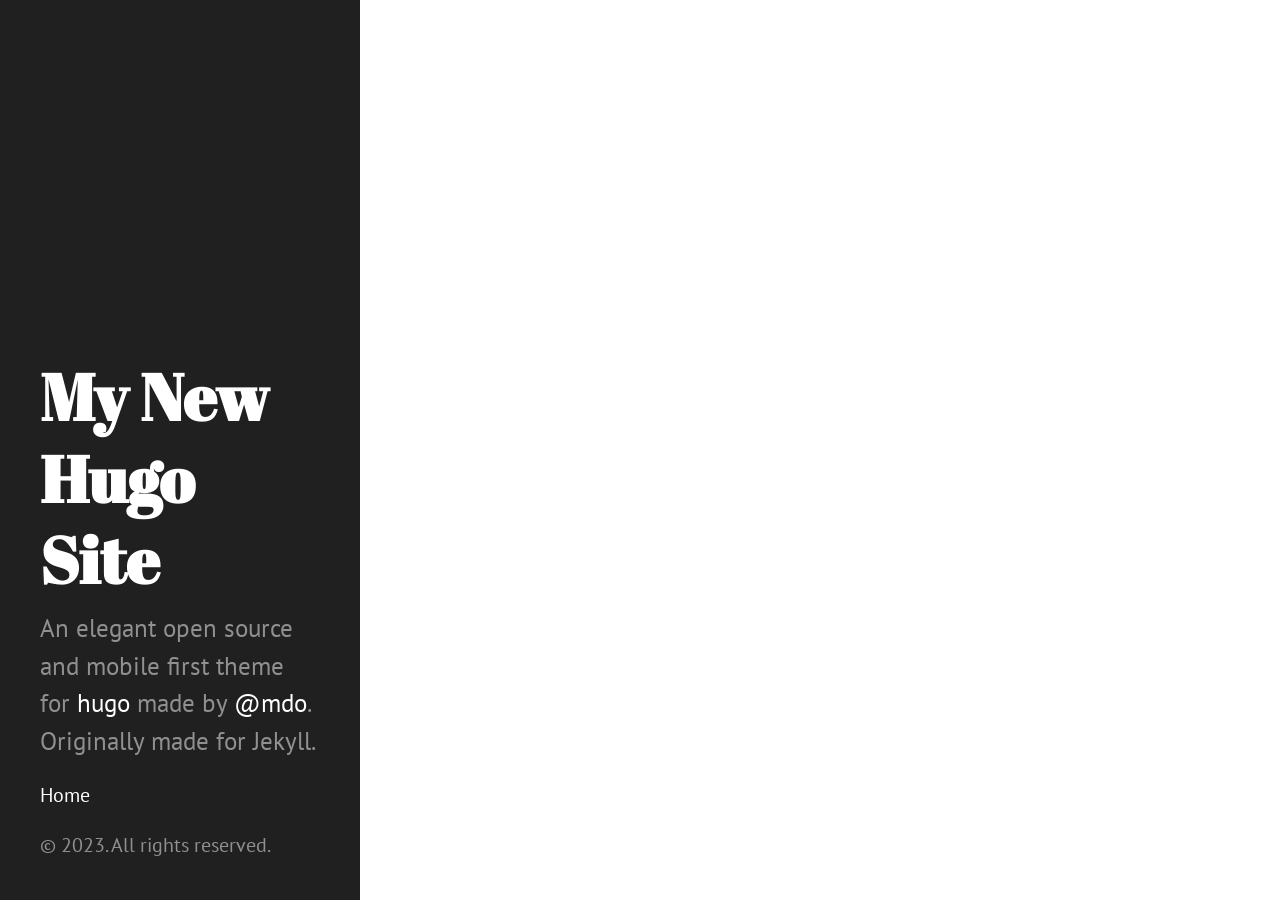
==== commit 06ff3243: "first commit" ====
--- a/index.html
+++ b/index.html
@@ -1,288 +1,62 @@
 <!DOCTYPE html>
-<html>
+<html xmlns="http://www.w3.org/1999/xhtml" xml:lang="en-us" lang="en-us">
 <head>
-  <meta charset="utf-8">
-<meta name="viewport" content="width=device-width, initial-scale=1, maximum-scale=1">
+  <link href="https://gmpg.org/xfn/11" rel="profile">
+  <meta http-equiv="content-type" content="text/html; charset=utf-8">
+  <meta name="generator" content="Hugo 0.111.3">
+
+  
+  <meta name="viewport" content="width=device-width, initial-scale=1.0">
+
+  <title>My New Hugo Site</title>
+  <meta name="description" content="" />
+
+  
+  <link type="text/css" rel="stylesheet" href="http://holmesz.github.io/css/print.css" media="print">
+  <link type="text/css" rel="stylesheet" href="http://holmesz.github.io/css/poole.css">
+  <link type="text/css" rel="stylesheet" href="http://holmesz.github.io/css/syntax.css">
+  <link type="text/css" rel="stylesheet" href="http://holmesz.github.io/css/hyde.css">
+    <link rel="stylesheet" href="https://fonts.googleapis.com/css?family=Abril+Fatface|PT+Sans:400,400i,700">
 
 
+  
+  <link rel="apple-touch-icon-precomposed" sizes="144x144" href="/apple-touch-icon-144-precomposed.png">
+  <link rel="shortcut icon" href="/favicon.png">
 
-<title>
   
-    HolmesZ
+  <link href="http://holmesz.github.io/index.xml" rel="alternate" type="application/rss+xml" title="My New Hugo Site" />
   
-</title>
+</head>
 
-<meta property="og:type" content="website">
-<meta property="og:title" content="HolmesZ">
-<meta property="og:url" content="http://holmeszblog.com/index.html">
-<meta property="og:site_name" content="HolmesZ">
-<meta property="og:locale" content="zh-CN">
-<meta name="twitter:card" content="summary">
-<meta name="twitter:title" content="HolmesZ">
+  <body class=" ">
+  <aside class="sidebar">
+  <div class="container sidebar-sticky">
+    <div class="sidebar-about">
+      <a href="http://holmesz.github.io/"><h1>My New Hugo Site</h1></a>
+      <p class="lead">
+      An elegant open source and mobile first theme for <a href="http://hugo.spf13.com">hugo</a> made by <a href="http://twitter.com/mdo">@mdo</a>. Originally made for Jekyll.
+      </p>
+    </div>
 
+    <nav>
+      <ul class="sidebar-nav">
+        <li><a href="http://holmesz.github.io/">Home</a> </li>
+        
+      </ul>
+    </nav>
 
-  <link rel="alternative" href="/atom.xml" title="HolmesZ" type="application/atom+xml">
+    <p>&copy; 2023. All rights reserved. </p>
+  </div>
+</aside>
 
+    <main class="content container">
+    <div class="posts">
 
+</div>
+    </main>
 
-  <link rel="icon" href="/favicon.png">
-
-
-<link rel="stylesheet" href="/perfect-scrollbar/css/perfect-scrollbar.min.css">
-<link rel="stylesheet" href="/styles/main.css">
-
-
-
-
-
-
-</head>
-<body
-  
-  >
-  <div class="mobile-header">
-  <button class="sidebar-toggle" type="button">
-    <span class="icon-bar"></span>
-    <span class="icon-bar"></span>
-    <span class="icon-bar"></span>
-  </button>
-  <a class="title" href="/">HolmesZ</a>
-</div>
-
-  <div class="main-container">
-    <div class="sidebar">
-  <div class="header">
-    <h1 class="title"><a href="/">HolmesZ</a></h1>
-    
-    <div class="info">
-    <!--
-      <div class="content">
-        
-        
-      </div>
-      -->
-      
-        <div class="avatar">
-          
-            <a href="/about.html"><img src="/avatar/皮卡丘.jpg"></a>
-          
-        </div>
-      
-    </div>
-  </div>
-  <div class="body">
     
       
-        <ul class="nav">
-          
-            
-              <li>
-                <a href="/" title="首页">首页</a>
-              </li>
-            
-          
-            
-              <li class="category-list-container">
-                <a href="javascript:;">分类</a>
-                
-              </li>
-            
-          
-            
-              <li class="tag-list-container">
-                <a href="javascript:;">标签</a>
-                <ul class="tag-list"><li class="tag-list-item"><a class="tag-list-link" href="/tags/Life/">Life</a><span class="tag-list-count">1</span></li></ul>
-              </li>
-            
-          
-            
-              <li class="archive-list-container">
-                <a href="javascript:;">归档</a>
-                <ul class="archive-list"><li class="archive-list-item"><a class="archive-list-link" href="/archives/2018/">2018</a><span class="archive-list-count">2</span></li></ul>
-              </li>
-            
-          
-        </ul>
-      
     
-  </div>
-</div>
-
-    <div class="main-content">
-      
-        <div style="max-width: 1000px">
-      
-          
-
-  
-  
-    <div class="post-list">
-  
-
-    <div class="post-list-item article">
-      <h3 class="article-header">
-        <a href="/undefined/hello-world/" >
-  Hello World
-</a>
-
-      </h3>
-      
-
-      <div class="article-info">
-        <a href="/undefined/hello-world/"><span class="article-date">
-  2018-07-15
-</span>
-</a>
-        
-
-        
-
-      </div>
-      <div class="article-entry">
-        
-          <p>Welcome to <a href="https://hexo.io/" target="_blank" rel="noopener">Hexo</a>! This is your very first post. Check <a href="https://hexo.io/docs/" target="_blank" rel="noopener">documentation</a> for more info. If you get any problems when using Hexo, you can find the answer in <a href="https://hexo.io/docs/troubleshooting.html" target="_blank" rel="noopener">troubleshooting</a> or you can ask me on <a href="https://github.com/hexojs/hexo/issues" target="_blank" rel="noopener">GitHub</a>.<br>
-          <p>
-            <a href="/undefined/hello-world/">
-              阅读全文
-            </a>
-          </p>
-        
-      </div>
-    </div>
-
-  
-    </div>
-  
-
-  
-  
-    <div class="post-list">
-  
-
-    <div class="post-list-item article">
-      <h3 class="article-header">
-        <a href="/undefined/AnotherWorld/" >
-  AnotherWorld
-</a>
-
-      </h3>
-      
-
-      <div class="article-info">
-        <a href="/undefined/AnotherWorld/"><span class="article-date">
-  2018-06-09
-</span>
-</a>
-        
-
-        
-	<span class="article-tag tagcloud">
-		<ul class="article-tag-list"><li class="article-tag-list-item"><a class="article-tag-list-link" href="/tags/Life/">Life</a></li></ul>
-	</span>
-
-
-      </div>
-      <div class="article-entry">
-        
-          <p>这是我第一个建立起来的网站，我决定继续沿用HolmesZ的笔名。</p>
-
-        
-      </div>
-    </div>
-
-  
-    </div>
-  
-
-
-
-
-
-
-          <div class="main-footer">
-  
-    © 2018 HolmesZ - Powered by <a href="http://hexo.io" target="_blank">Hexo</a> - Theme <a href="https://github.com/denjones/hexo-theme-chan" target="_blank">Chan</a>
-  
-</div>
-
-      
-        </div>
-      
-    </div>
-  </div>
-  <script src="//apps.bdimg.com/libs/jquery/2.1.4/jquery.min.js"></script>
-
-  <link rel="stylesheet" href="/PhotoSwipe/photoswipe.css">
-  <link rel="stylesheet" href="/PhotoSwipe/default-skin/default-skin.css">
-
-  <!-- Root element of PhotoSwipe. Must have class pswp. -->
-  <div class="pswp" tabindex="-1" role="dialog" aria-hidden="true">
-
-    <!-- Background of PhotoSwipe.
-             It's a separate element as animating opacity is faster than rgba(). -->
-    <div class="pswp__bg"></div>
-
-    <!-- Slides wrapper with overflow:hidden. -->
-    <div class="pswp__scroll-wrap">
-
-      <!-- Container that holds slides.
-                PhotoSwipe keeps only 3 of them in the DOM to save memory.
-                Don't modify these 3 pswp__item elements, data is added later on. -->
-      <div class="pswp__container">
-        <div class="pswp__item"></div>
-        <div class="pswp__item"></div>
-        <div class="pswp__item"></div>
-      </div>
-
-      <!-- Default (PhotoSwipeUI_Default) interface on top of sliding area. Can be changed. -->
-      <div class="pswp__ui pswp__ui--hidden">
-
-        <div class="pswp__top-bar">
-
-          <!--  Controls are self-explanatory. Order can be changed. -->
-
-          <div class="pswp__counter"></div>
-
-          <button class="pswp__button pswp__button--close" title="Close (Esc)"></button>
-
-          <button class="pswp__button pswp__button--share" title="Share"></button>
-
-          <button class="pswp__button pswp__button--fs" title="Toggle fullscreen"></button>
-
-          <button class="pswp__button pswp__button--zoom" title="Zoom in/out"></button>
-
-          <!-- Preloader demo http://codepen.io/dimsemenov/pen/yyBWoR -->
-          <!-- element will get class pswp__preloader--active when preloader is running -->
-          <div class="pswp__preloader">
-            <div class="pswp__preloader__icn">
-              <div class="pswp__preloader__cut">
-                <div class="pswp__preloader__donut"></div>
-              </div>
-            </div>
-          </div>
-        </div>
-
-        <div class="pswp__share-modal pswp__share-modal--hidden pswp__single-tap">
-          <div class="pswp__share-tooltip"></div>
-        </div>
-
-        <button class="pswp__button pswp__button--arrow--left" title="Previous (arrow left)"></button>
-
-        <button class="pswp__button pswp__button--arrow--right" title="Next (arrow right)"></button>
-
-        <div class="pswp__caption">
-          <div class="pswp__caption__center"></div>
-        </div>
-      </div>
-    </div>
-  </div>
-
-  <script src="/PhotoSwipe/photoswipe.js"></script>
-  <script src="/PhotoSwipe/photoswipe-ui-default.js"></script>
-
-
-<script src="/perfect-scrollbar/js/min/perfect-scrollbar.min.js"></script>
-<script src="/scripts/main.js"></script>
-
-</body>
+  </body>
 </html>
